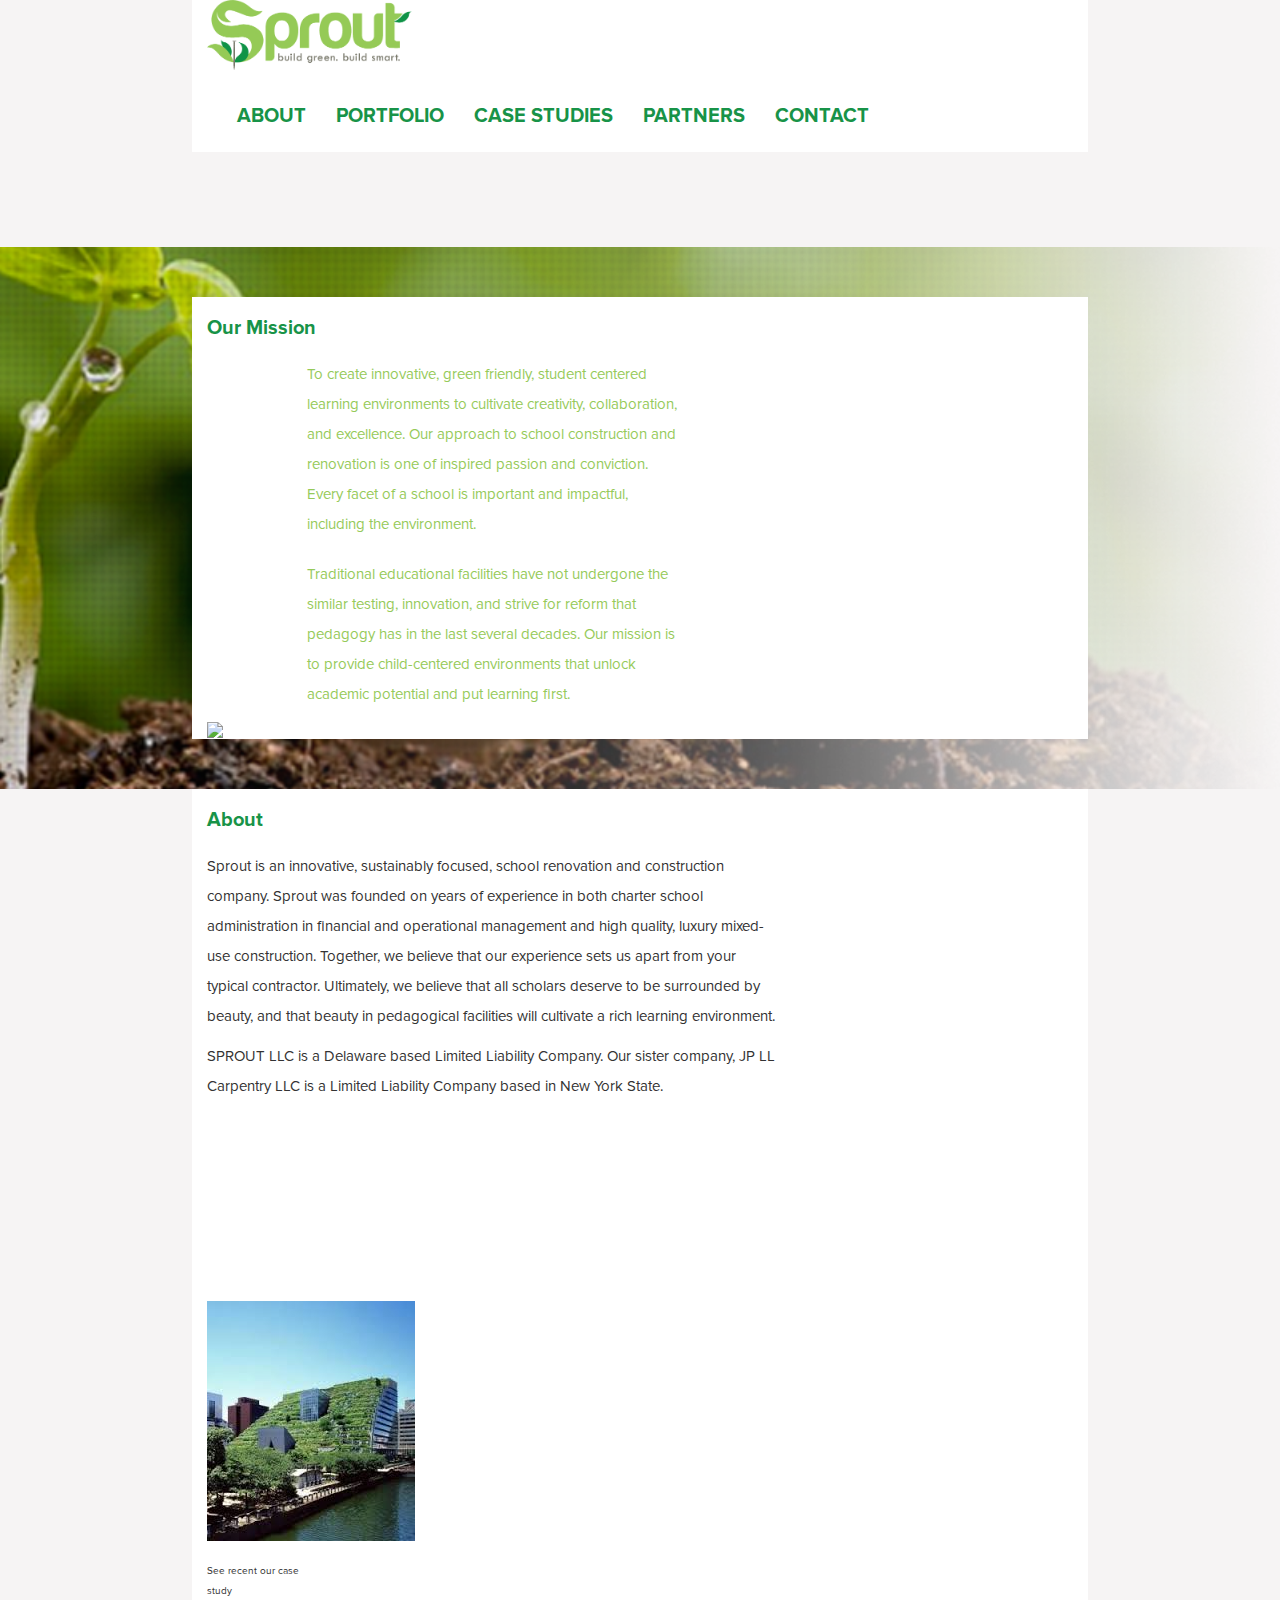
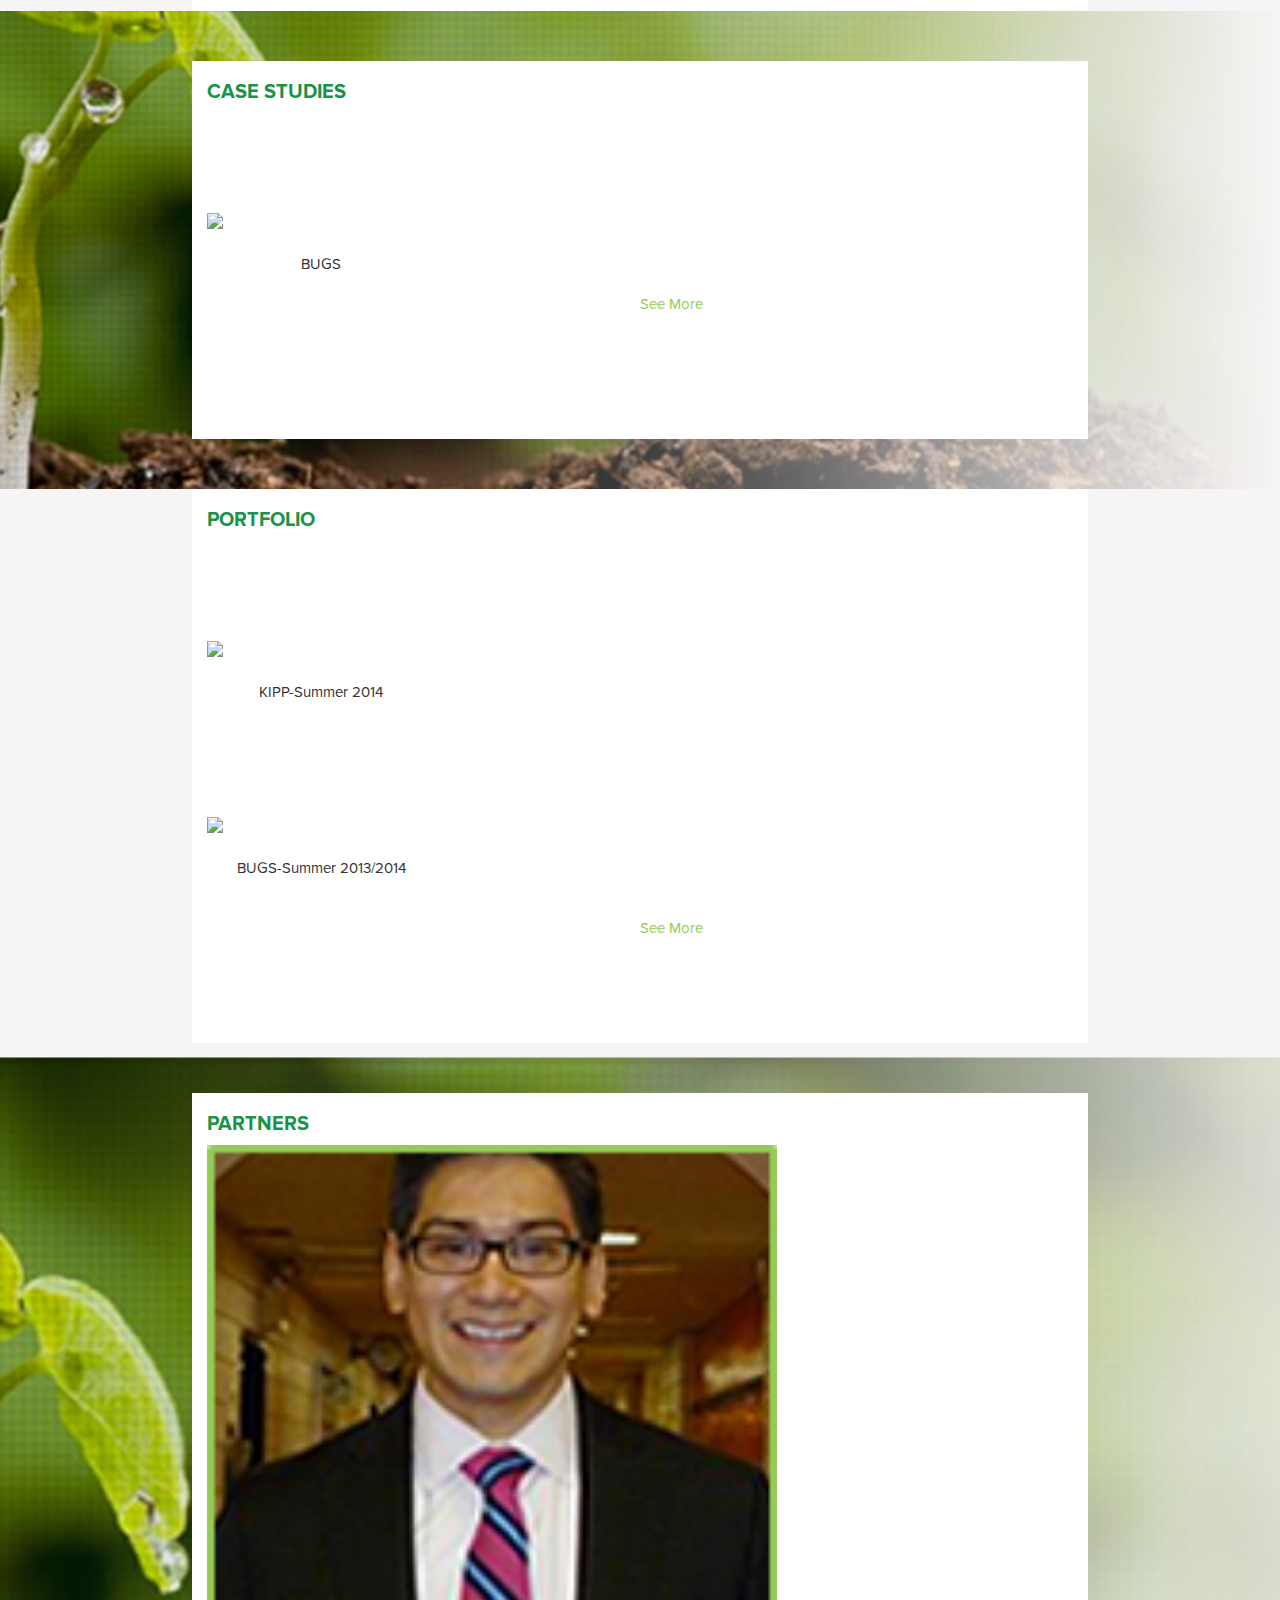
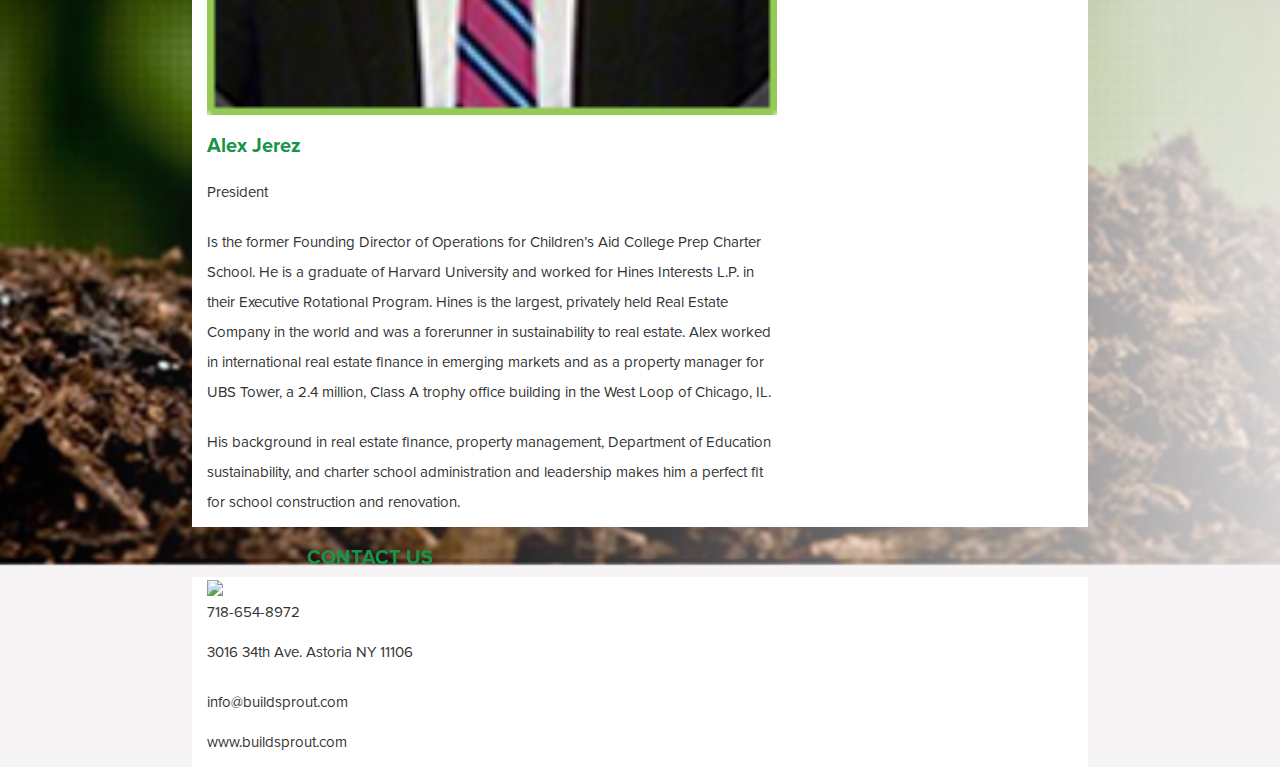
==== Sprout/index.html @ 4033d35f "Main Files" ====
<!doctype html>
<html class="no-js" lang="en">
<head>
	<meta charset="utf-8">
	<title></title>
	
	<link href="css/bootstrap.min.css" rel="stylesheet" media="screen">
	<script src="js/jquery-1.6.1.min.js"></script>
	<script src="js/bootstrap.min.js"></script>
	<script src="js/init.js"></script>
<link rel="stylesheet" href="http://maxcdn.bootstrapcdn.com/bootstrap/3.2.0/css/bootstrap.min.css">
  <script src="https://ajax.googleapis.com/ajax/libs/jquery/1.11.1/jquery.min.js"></script>
  <script src="http://maxcdn.bootstrapcdn.com/bootstrap/3.2.0/js/bootstrap.min.js"></script>
    <script type="text/javascript" src="js/jquery-1.11.0.min.js"></script>
<script type="text/javascript" src="js/jquery.leanModal.min.js"></script>
<link rel="stylesheet" href="http://netdna.bootstrapcdn.com/font-awesome/4.0.3/css/font-awesome.min.css" />
<link type="text/css" rel="stylesheet" href="css/style.css" />

	<style type="text/css">
    

		#intro { 
			background-color: white; 
			height: auto;  
			margin: 0 auto; 
		    width: 70%; 
		    position: relative; 
		    padding: 0px 0;
           
            height: auto;
		}
		#home { 
			background: url(Assets/BG1.png) no-repeat 50%;
            background-size: cover;
			height: auto;  
			margin: 0 auto; 
		    width: 100%; 
		    position: relative; 
		    padding: 50px 0; 
            z-index: -1;
		}
		#about { 
			background: url(images/about.png) 50% 0 fixed; 
			height: auto;
			margin: 0 auto; 
		    width: 100%; 
		    position: relative; 
		    padding: 100px 0;
		    color: #fff;
            
		}

		/* Non-essential demo stuff */
		.hero-unit {
			background-color: #fff;
		    box-shadow: 0 0 20px rgba(0,0,0,0.1);
		}
        
       @font-face { font-family: nav; src: url('Assets/ProximaNova-Bold.otf');}
        @font-face { font-family: bod; src: url('Assets/ProximaNova-Reg.otf');}
        h1{
            height: auto;
            font-family: nav;
            width: 100%;
            height: auto;
            font-size: 20px;
            color:#189348;
        }
        
        h2{
        font-size: 15px;
            line-height:200%;
            font-family: bod;
        }
		.media-object { width: 64px; height: 64px; padding-bottom: 30px }        
	</style>

</head>

<body style="background-color:#f6f4f4">

    
    
        <nav id="nav" class="nav" style="margin-left:auto;margin-right:auto; background-color:white; width:70%;">
        <div class="container-fluid">
            <div class="navbar-header">
                <button type="button" class="navbar-toggle" data-toggle="collapse" data-target="#myNavbar" style="background-color:green">
                    <span class="icon-bar"></span>
                    <span class="icon-bar"></span>
                    <span class="icon-bar"></span>
                </button>
                <a href="#Top"><img src="Assets/Logo.png" style="width:40%; height:auto;"></a>
            </div>
            <div class="collapse navbar-collapse" id="myNavbar">
                <ul class="nav navbar-nav">
                    <li><a href="#About"><h1>ABOUT</h1></a></li>
                    <li><a href="#Portfolio"><h1>PORTFOLIO</h1></a></li>
                    <li><a href="#CS"><h1>CASE STUDIES</h1></a></li>
                    <li><a href="#Partners"><h1>PARTNERS</h1></a></li>
                    <li><a href="#Contact"><h1>CONTACT</h1></a></li>
                </ul>
            </div>
        </div>
        </nav>
  





        <!-- Nice Description -->
        <section id="home" data-speed="4"style="margin-top:95px">
            <section id="intro" data-speed="6">
                <div class="container">
                    <div class="row-fluid">
                        <h1>Our Mission</h1>
                        <div class="span4" style="width:33%; background-color:white; margin-left:100px;color:#96ca5a;">

                            <h2>
                                To create innovative, green friendly, student centered learning environments
                                to cultivate creativity, collaboration, and excellence. Our approach to school
                                construction and renovation is one of inspired passion and conviction. Every
                                facet of a school is important and impactful, including the environment.
                            </h2>

                            <h2>
                                Traditional educational facilities have not undergone the similar testing,
                                innovation, and strive for reform that pedagogy has in the last several
                                decades. Our mission is to provide child-centered environments that unlock
                                academic potential and put learning first.
                            </h2>

                        </div>
                        <div class="span4" style="width:55%">
                            <img src="Assets/Green-Building2.PNG" />
                        </div>
                    </div>
                </div>
            </section>
        </section>
    
           <!-- About -->
    <a class="anchor" id="top" name="About"></a>
        <section id="intro" data-speed="6" data-type="background">
            <div class="container">
                <div class="row-fluid">
                    <h1>About</h1>
                    <div class="span4" style="width:50%; background-color:white;">
                        <h2>
                            <p>
                                Sprout is an innovative, sustainably focused, school renovation and
                                construction company. Sprout was founded on years of experience in
                                both charter school administration in financial and operational
                                management and high quality, luxury mixed-use construction. Together,
                                we believe that our experience sets us apart from your typical contractor.
                                Ultimately, we believe that all scholars deserve to be surrounded
                                by beauty, and that beauty in pedagogical facilities will cultivate a
                                rich learning environment.
                            </p>

                            <p>
                                SPROUT LLC is a Delaware based Limited Liability Company. Our sister company,
                                JP LL Carpentry LLC is a Limited Liability Company based in New York State.
                            </p>
                        </h2>
                    </div>
                    <div class="span4" style="width:10%; margin-top:200px">
                        <img src="Assets/download.jpeg">
                        <h2 style="font-size: 10px">See recent our case study</h2>
                    </div>
                </div>
            </div>
        </section>

        <!-- Case studies -->
    <a class="anchor" id="top" name="CS" style="top:-20px"></a>
        <section id="home" data-speed="4" data-type="background">
            <section id="intro" data-speed="6" data-type="background" style="padding-bottom:150px">
                <div class="container">
                    <div class="row-fluid">
                        <h1>CASE STUDIES</h1>
                        <div class="span4" style="width:20%; background-color:white; ">
                            <div class="span4" style="width:100%;">
                                <img src="Assets/pics/bugs/3.JPG" style="margin-top:100px">
                                <center><h2>BUGS</h2></center>
                            </div>
                        </div>
                    </div>
                </div>
            </section>
        </section>
    <a href="casestudies.html"><h2 style="color:#96ca5a;z-index:100;position: absolute;left:50%;margin-top:-200px;">See More</h2></a>
    
        <!-- Portfolio -->
    <a class="anchor" id="top" name="Portfolio"></a>
        <section id="intro" data-speed="6" data-type="background" style="padding-bottom:150px">
            <div class="container">
                <div class="row-fluid">
                    <h1>PORTFOLIO</h1>
                    <div class="span4" style="width:20%">
                        <img src="Assets/pics/kipp/1.JPG" style="margin-top:100px;"/>
                        <center><h2>KIPP-Summer 2014</h2></center>
                    </div>
                    <div class="span4" style="width:20%">
                        <img src="Assets/pics/bugs/1.jpg" style="margin-top:100px;"/>
                        <center><h2>BUGS-Summer 2013/2014</h2></center>
                    </div>
                </div>
                <a href="portfolio.html"><h2 style="color:#96ca5a;z-index:100;position: absolute;left:50%">See More</h2></a>
            </div>
        </section>

        <!-- Partners -->
    <a class="anchor" id="top" name="Partners" style="top:-200px"></a>
        <section id="home" data-speed="4" data-type="background">
            <section id="intro" data-speed="6" data-type="background">
                <div class="container">
                    <div class="row-fluid">
                        <h1>PARTNERS</h1>
                    </div>
                    <div class="span4">
                        <img src="Assets/Alex.png" style="width:50%">
                    </div>
                    <div class="span4" style="width:50%">
                        <h1>Alex Jerez</h1>
                        <h2>President</h2>
                        <h2>
                            Is the former Founding Director of Operations
                            for Children’s Aid College Prep Charter School.
                            He is a graduate of Harvard University and worked
                            for Hines Interests L.P. in their Executive Rotational
                            Program. Hines is the largest, privately held Real Estate Company in
                            the world and was a forerunner in sustainability to real estate. Alex worked
                            in international real estate finance in emerging markets and as
                            a property manager for UBS Tower, a 2.4 million, Class A trophy
                            office building in the West Loop of Chicago, IL.
                        </h2>
                        <h2>
                            His background in real estate finance,
                            property management, Department of Education sustainability,
                            and charter school administration and leadership makes him a perfect fit for
                            school construction and renovation.
                        </h2>

                    </div>
                </div>
            </section>
        </section>

        <!-- Contact us -->
    <a class="anchor" id="top" name="Contact" style="top:-200px"></a>
        <section id="intro" data-speed="6" data-type="background">
            <div class="container">
                <div class="row-fluid">
                    <div class="span4">
                        <img src="Assets/Circlelogo.png" />
                        <h1 style="margin-left:100px;margin-top:-50px">CONTACT US</h1>
                    </div>
                    <div class="span4">
                        <h2>
                            <p>718-654-8972</p>
                            <p style="width:35%">
                                3016 34th Ave.
                                Astoria NY 11106
                            </p>
                        </h2>
                    </div>
                    <div class="span4">
                        <h2>
                            <p>info@buildsprout.com</p>
                            <p>www.buildsprout.com </p>
                        </h2>
                    </div>

                </div>
            </div>
        </section>


</body>

</html>
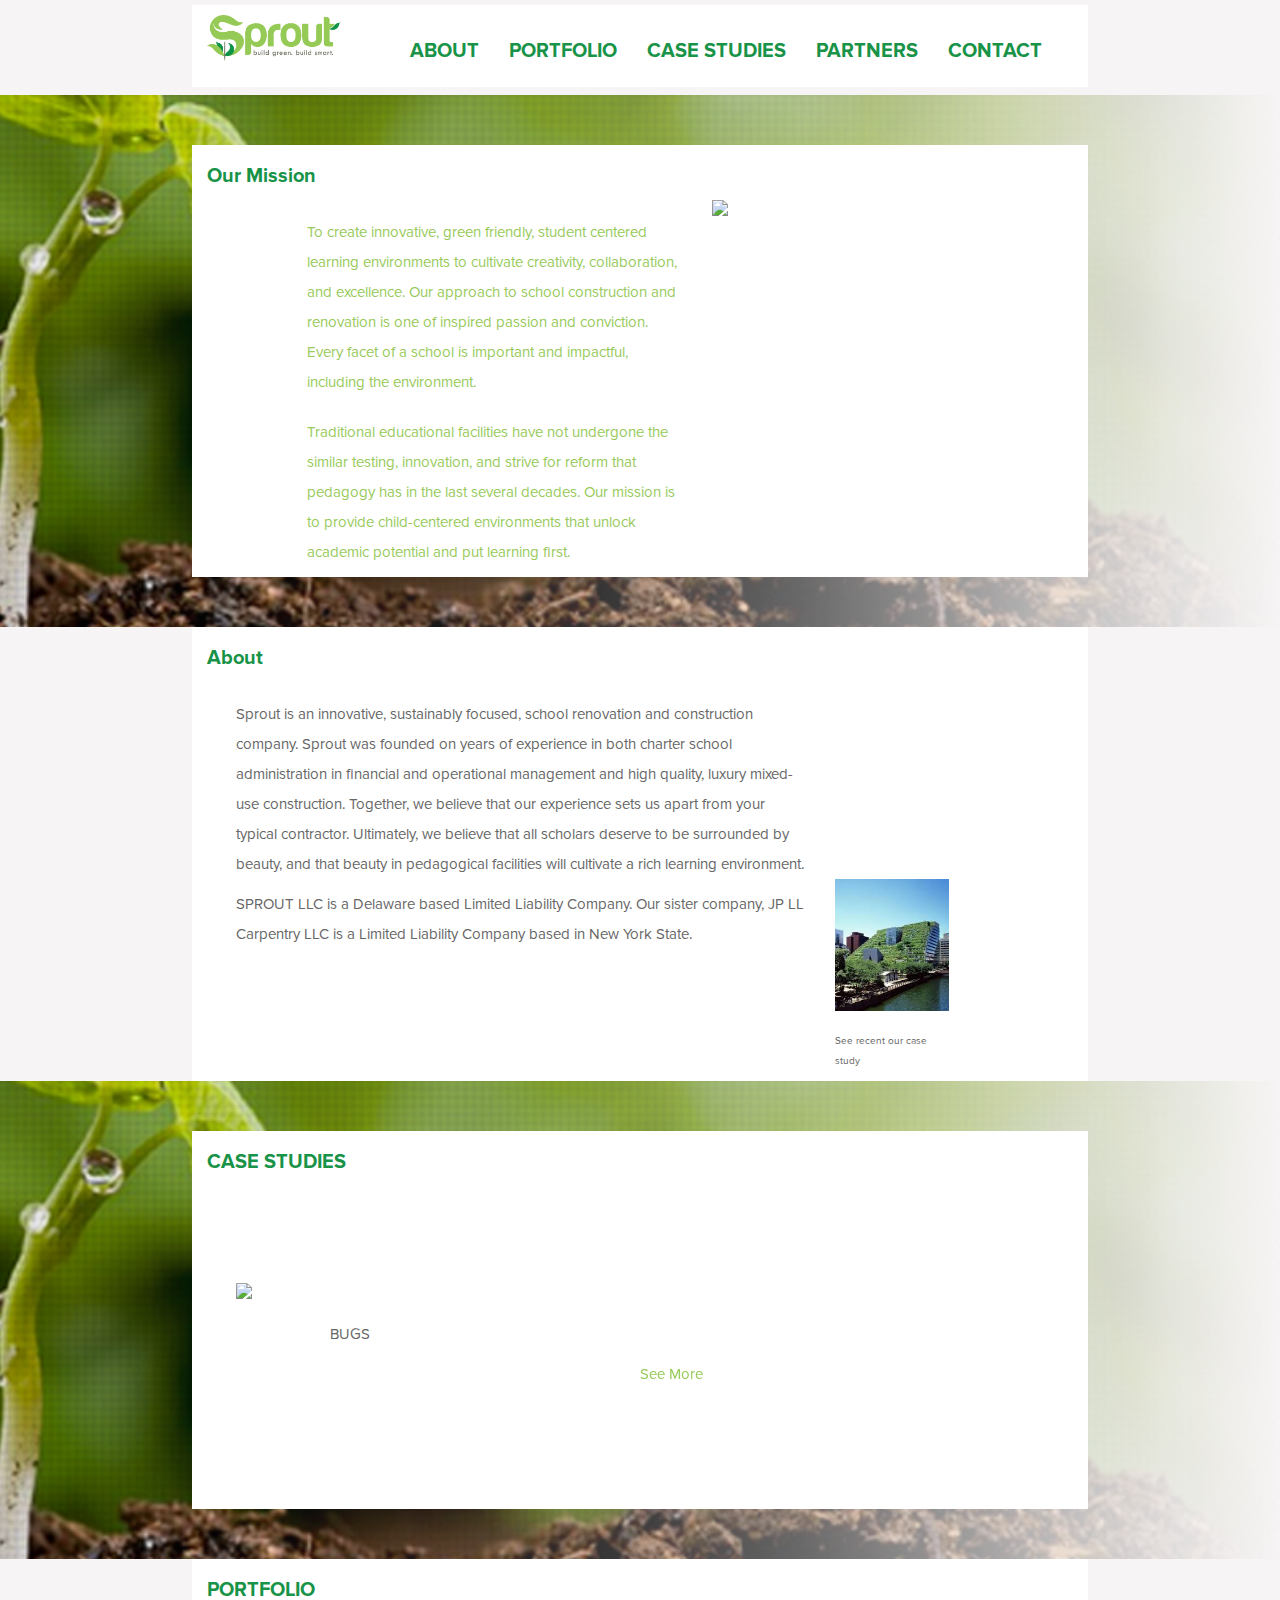
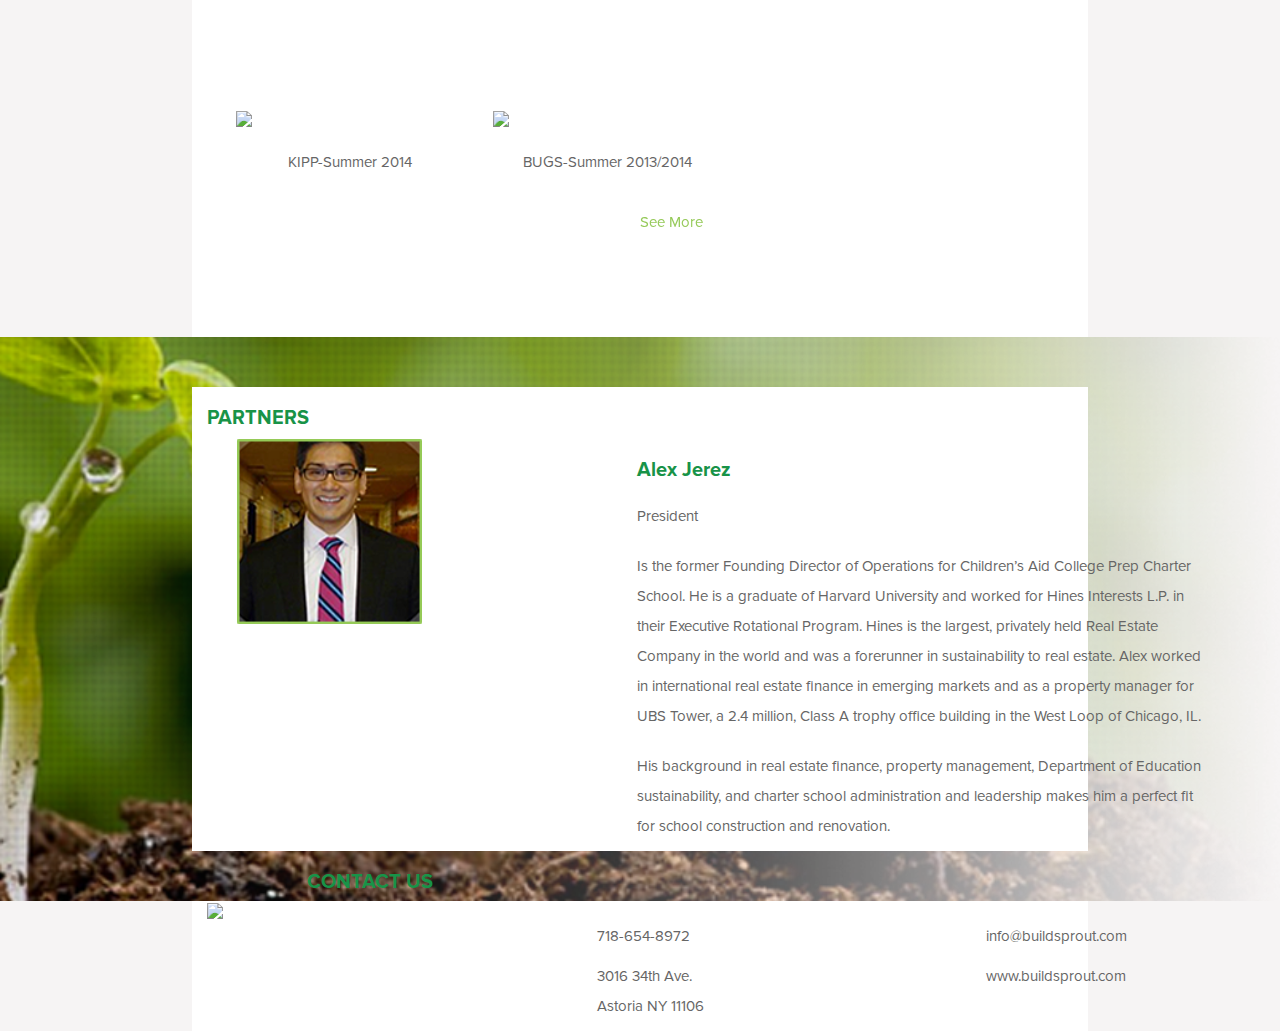
==== commit a9bf7523: "Pages Navbar Updated" ====
--- a/Sprout/index.html
+++ b/Sprout/index.html
@@ -1,4 +1,4 @@
-<!doctype html>
+﻿<!doctype html>
 <html class="no-js" lang="en">
 <head>
 	<meta charset="utf-8">
@@ -89,9 +89,9 @@
                     <span class="icon-bar"></span>
                     <span class="icon-bar"></span>
                 </button>
-                <a href="#Top"><img src="Assets/Logo.png" style="width:40%; height:auto;"></a>
-            </div>
-            <div class="collapse navbar-collapse" id="myNavbar">
+                <a href="index.html"><img src="Assets/Logo.png" style="position:absolute;width:15%;top:10px"></a>
+            </div>
+            <div class="collapse navbar-collapse" id="myNavbar" style="left:20%">
                 <ul class="nav navbar-nav">
                     <li><a href="#About"><h1>ABOUT</h1></a></li>
                     <li><a href="#Portfolio"><h1>PORTFOLIO</h1></a></li>
--- a/Sprout/css/style.css
+++ b/Sprout/css/style.css
@@ -0,0 +1,92 @@
+@import url(http://fonts.googleapis.com/css?family=Source+Sans+Pro:400,700,700italic,400italic);
+
+body {font-family: 'Source Sans Pro', sans-serif; font-size: 14px; color: #666;}
+
+#lean_overlay {
+    position: fixed;
+    z-index:100;
+    top: 0px;
+    left: 0px;
+    height:100%;
+    width:100%;
+    background: #000;
+    display: none;
+}
+
+.popupContainer{
+	position:absolute;
+	width:600px;
+	height: auto;
+	left:45%;
+	top:80px;
+	background: #FFF;
+}
+
+#nav {
+  position: fixed;
+    /* center the element */
+    right: 0;
+    left: 0;
+    margin-right: auto;
+    margin-left: auto;
+    /* give it dimensions */
+   z-index:10;
+    width: 90%;
+   margin-top:-90px;
+}
+a.anchor{display: block; position: relative; top: -85px; visibility: hidden;}
+
+#modal_trigger {margin:10px auto; width:175px; display:block;}
+
+.btn {padding:5px 5px; background: #F4F4F2;}
+.btn_red {background: #ED6347; color: #FFF;}
+
+.btn:hover {background: #E4E4E2;}
+.btn_red:hover {background: #C12B05;}
+
+a.btn {color:#666; text-align: center; text-decoration: none;}
+a.btn_red {color: #FFF;}
+
+.one_half {width:50%; display: block; float:left;}
+.one_half.last {width:45%; margin-left:5%;}
+
+/* Popup Styles*/
+.popupHeader {font-size:16px; text-transform: uppercase;}
+.popupHeader {background:#F4F4F2; position:relative; padding:10px 20px; border-bottom:1px solid #DDD; font-weight:bold;}
+.popupHeader .modal_close {position: absolute; right: 0; top:0; padding:10px 15px; background:#E4E4E2; cursor: pointer; color:#aaa; font-size:16px;}
+
+.popupBody {padding:20px;}
+
+
+/* Social Login Form */
+.social_login {}
+.social_login .social_box {display:block; clear:both; padding:10px; margin-bottom: 10px; background: #F4F4F2; overflow: hidden;}
+.social_login .icon {display:block; width:10px; padding:5px 10px; margin-right: 10px; float:left; color:#FFF; font-size:16px; text-align: center;} 
+.social_login .fb .icon {background:#3B5998;}
+.social_login .google .icon {background:#DD4B39;}
+.social_login .icon_title {display:block; padding:5px 0; float:left; font-weight: bold; font-size: 16px; color:#777;}
+.social_login .social_box:hover {background: #E4E4E2;}
+
+.centeredText {text-align: center; margin: 20px 0; clear: both; overflow: hidden; text-transform: uppercase;}
+
+.action_btns {clear:both; overflow: hidden;}
+.action_btns a {display: block;}
+
+/* User Login Form */
+.user_login {display: none;}
+.user_login label {display: block; margin-bottom:5px;}
+.user_login input[type="text"], .user_login input[type="email"], .user_login input[type="password"] {display: block; width:90%; padding: 10px; border:1px solid #DDD; color:#666;}
+.user_login input[type="checkbox"] {float:left; margin-right:5px;}
+.user_login input[type="checkbox"]+label {float:left;}
+
+.user_login .checkbox {margin-bottom: 10px; clear: both; overflow: hidden;}
+.forgot_password {display:block; margin: 20px 0 10px; clear: both; overflow: hidden; text-decoration: none; color:#ED6347;}
+
+/* User Register Form */
+.user_register {display: none;}
+.user_register label {display: block; margin-bottom:5px;}
+.user_register input[type="text"], .user_register input[type="email"], .user_register input[type="password"] {display: block; width:90%; padding: 10px; border:1px solid #DDD; color:#666;}
+.user_register input[type="checkbox"] {float:left; margin-right:5px;}
+.user_register input[type="checkbox"]+label {float:left;}
+
+.user_register .checkbox {margin-bottom: 10px; clear: both; overflow: hidden;}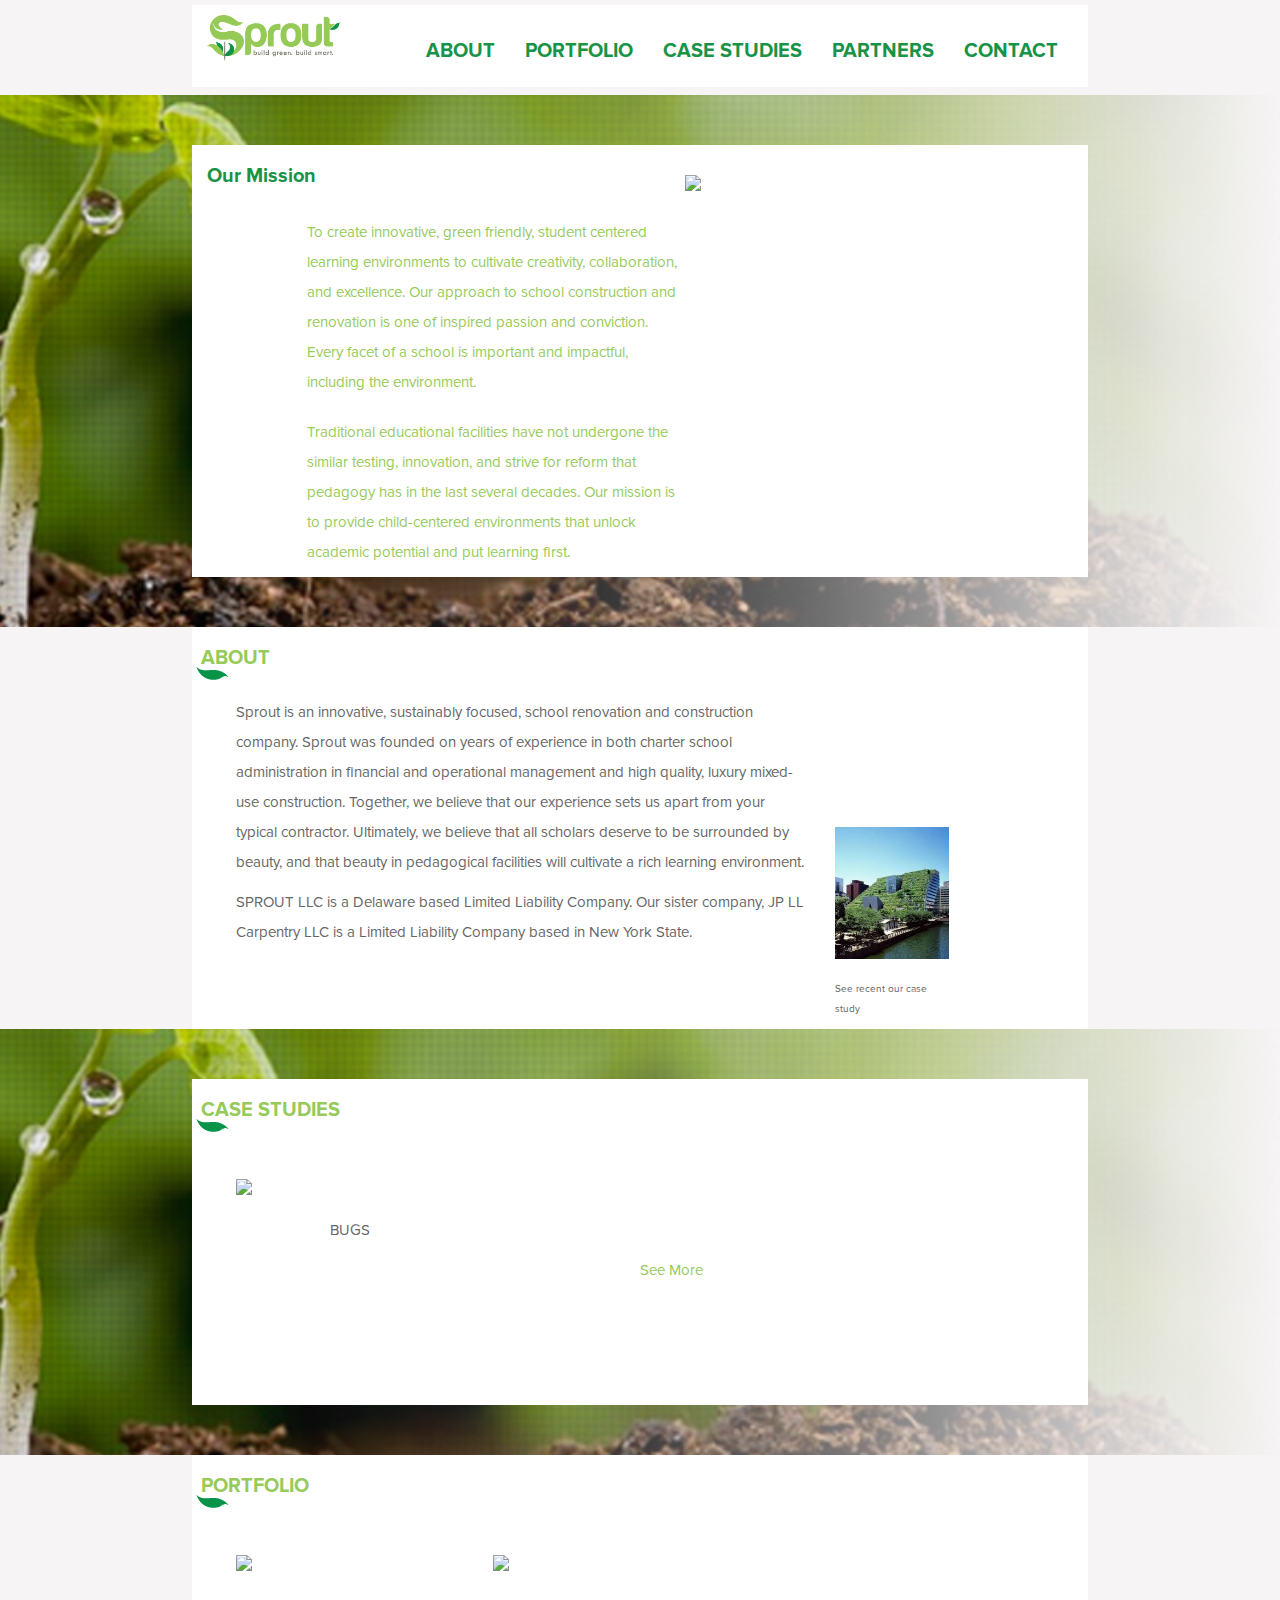
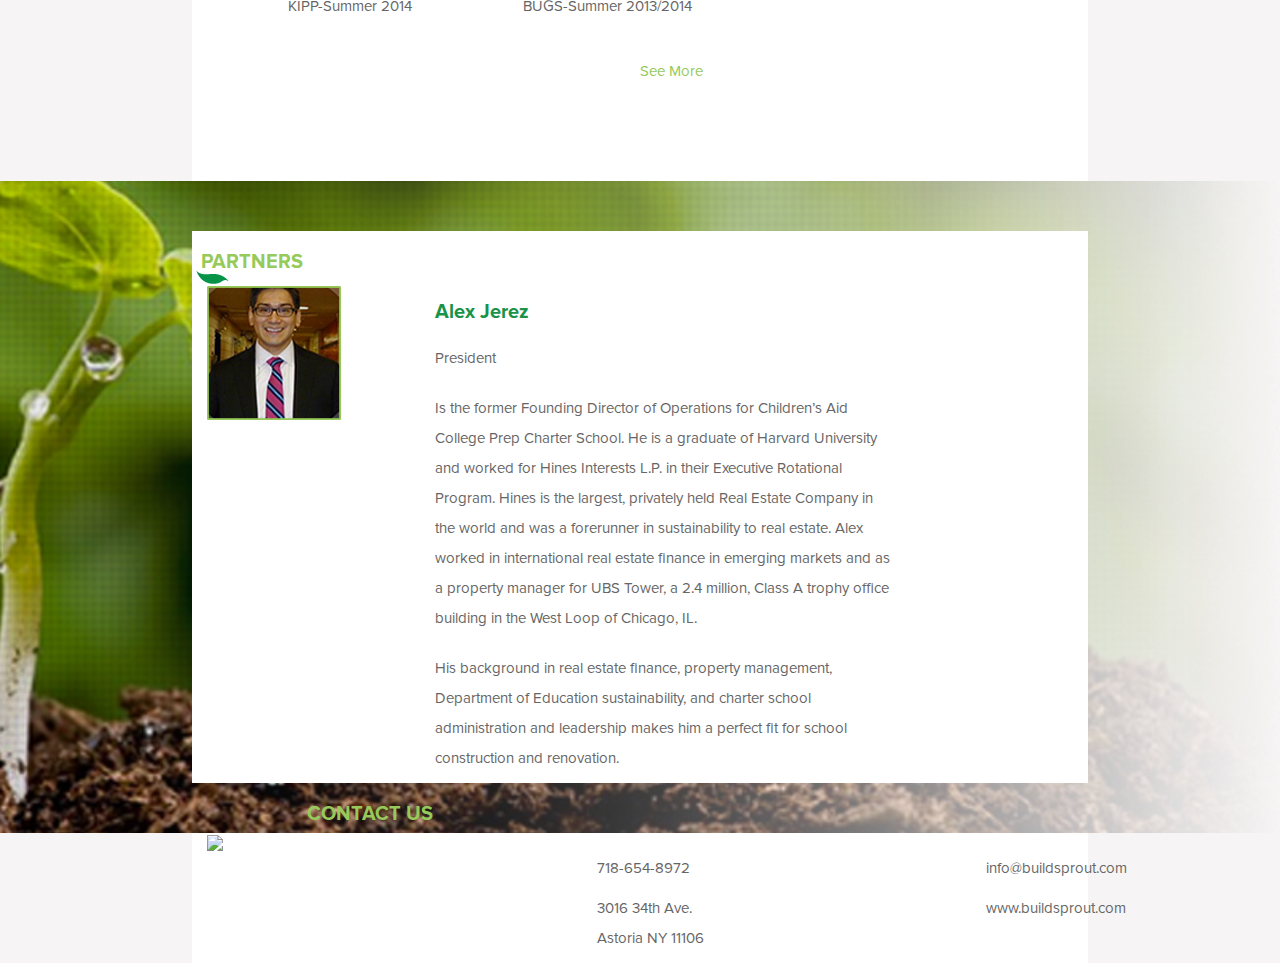
==== commit c772ba57: "Update 1.1" ====
--- a/Sprout/index.html
+++ b/Sprout/index.html
@@ -26,7 +26,7 @@
 		    width: 70%; 
 		    position: relative; 
 		    padding: 0px 0;
-           
+           z-index:-1;
             height: auto;
 		}
 		#home { 
@@ -37,7 +37,7 @@
 		    width: 100%; 
 		    position: relative; 
 		    padding: 50px 0; 
-            z-index: -1;
+            z-index: -2;
 		}
 		#about { 
 			background: url(images/about.png) 50% 0 fixed; 
@@ -59,10 +59,7 @@
        @font-face { font-family: nav; src: url('Assets/ProximaNova-Bold.otf');}
         @font-face { font-family: bod; src: url('Assets/ProximaNova-Reg.otf');}
         h1{
-            height: auto;
             font-family: nav;
-            width: 100%;
-            height: auto;
             font-size: 20px;
             color:#189348;
         }
@@ -81,41 +78,36 @@
 
     
     
-        <nav id="nav" class="nav" style="margin-left:auto;margin-right:auto; background-color:white; width:70%;">
+    <nav id="nav" class="nav" style="margin-left:auto;margin-right:auto; background-color:white; width:70%; top:95px">
         <div class="container-fluid">
             <div class="navbar-header">
-                <button type="button" class="navbar-toggle" data-toggle="collapse" data-target="#myNavbar" style="background-color:green">
-                    <span class="icon-bar"></span>
-                    <span class="icon-bar"></span>
-                    <span class="icon-bar"></span>
+                <button type="button" class="navbar-toggle" data-toggle="collapse" data-target="#myNavbar" style="background-color:#96ca5a">
+                    <span class="icon-bar" style="background-color:#189348"></span>
+                    <span class="icon-bar" style="background-color:#189348"></span>
+                    <span class="icon-bar" style="background-color:#189348"></span>
                 </button>
-                <a href="index.html"><img src="Assets/Logo.png" style="position:absolute;width:15%;top:10px"></a>
-            </div>
-            <div class="collapse navbar-collapse" id="myNavbar" style="left:20%">
-                <ul class="nav navbar-nav">
-                    <li><a href="#About"><h1>ABOUT</h1></a></li>
-                    <li><a href="#Portfolio"><h1>PORTFOLIO</h1></a></li>
-                    <li><a href="#CS"><h1>CASE STUDIES</h1></a></li>
-                    <li><a href="#Partners"><h1>PARTNERS</h1></a></li>
-                    <li><a href="#Contact"><h1>CONTACT</h1></a></li>
+                <a href="index.html"><img src="Assets/Logo.png" style="position:absolute;width:15%;top:10px;z-index:10"></a>
+            </div>
+            <div class="collapse navbar-collapse" id="myNavbar">
+                <ul class="nav navbar-nav navbar-right">
+                    <li  data-toggle="collapse" data-target="#myNavbar"><a href="index.html#About"><h1>ABOUT</h1></a></li>
+                    <li  data-toggle="collapse" data-target="#myNavbar"><a href="index.html#Portfolio"><h1>PORTFOLIO</h1></a></li>
+                    <li  data-toggle="collapse" data-target="#myNavbar"><a href="index.html#CS"><h1>CASE STUDIES</h1></a></li>
+                    <li  data-toggle="collapse" data-target="#myNavbar"><a href="index.html#Partners"><h1>PARTNERS</h1></a></li>
+                    <li  data-toggle="collapse" data-target="#myNavbar"><a href="index.html#Contact"><h1>CONTACT</h1></a></li>
                 </ul>
             </div>
         </div>
-        </nav>
-  
-
-
-
-
+    </nav>
 
         <!-- Nice Description -->
         <section id="home" data-speed="4"style="margin-top:95px">
             <section id="intro" data-speed="6">
+                <img src="Assets/Green-Building2.PNG" style="position:absolute;left:55%;top:30px;width:40%;" />
                 <div class="container">
                     <div class="row-fluid">
                         <h1>Our Mission</h1>
                         <div class="span4" style="width:33%; background-color:white; margin-left:100px;color:#96ca5a;">
-
                             <h2>
                                 To create innovative, green friendly, student centered learning environments
                                 to cultivate creativity, collaboration, and excellence. Our approach to school
@@ -129,11 +121,8 @@
                                 decades. Our mission is to provide child-centered environments that unlock
                                 academic potential and put learning first.
                             </h2>
-
                         </div>
-                        <div class="span4" style="width:55%">
-                            <img src="Assets/Green-Building2.PNG" />
-                        </div>
+                         
                     </div>
                 </div>
             </section>
@@ -144,8 +133,9 @@
         <section id="intro" data-speed="6" data-type="background">
             <div class="container">
                 <div class="row-fluid">
-                    <h1>About</h1>
-                    <div class="span4" style="width:50%; background-color:white;">
+                    <h1 style="position: absolute;left:1%;color:#96ca5a">ABOUT</h1>
+                    <img src="Assets/Leave.png" style="position: absolute;left:.5%;top:40px;" />
+                    <div class="span4" style="width:50%; background-color:white;margin-top:50px">
                         <h2>
                             <p>
                                 Sprout is an innovative, sustainably focused, school renovation and
@@ -178,7 +168,8 @@
             <section id="intro" data-speed="6" data-type="background" style="padding-bottom:150px">
                 <div class="container">
                     <div class="row-fluid">
-                        <h1>CASE STUDIES</h1>
+                        <h1 style="position: absolute;left:1%;color:#96ca5a">CASE STUDIES</h1>
+                        <img src="Assets/Leave.png" style="position: absolute;left:.5%;top:40px;" />
                         <div class="span4" style="width:20%; background-color:white; ">
                             <div class="span4" style="width:100%;">
                                 <img src="Assets/pics/bugs/3.JPG" style="margin-top:100px">
@@ -189,15 +180,16 @@
                 </div>
             </section>
         </section>
-    <a href="casestudies.html"><h2 style="color:#96ca5a;z-index:100;position: absolute;left:50%;margin-top:-200px;">See More</h2></a>
+    <a href="casestudies.html"><h2 style="color:#96ca5a;z-index:;position: absolute;left:50%;margin-top:-200px;">See More</h2></a>
     
         <!-- Portfolio -->
     <a class="anchor" id="top" name="Portfolio"></a>
         <section id="intro" data-speed="6" data-type="background" style="padding-bottom:150px">
             <div class="container">
                 <div class="row-fluid">
-                    <h1>PORTFOLIO</h1>
-                    <div class="span4" style="width:20%">
+                    <h1 style="position: absolute;left:1%;color:#96ca5a">PORTFOLIO</h1>
+                    <img src="Assets/Leave.png" style="position: absolute;left:.5%;top:40px;" />
+                    <div class="span4" style="width:20%;">
                         <img src="Assets/pics/kipp/1.JPG" style="margin-top:100px;"/>
                         <center><h2>KIPP-Summer 2014</h2></center>
                     </div>
@@ -206,9 +198,9 @@
                         <center><h2>BUGS-Summer 2013/2014</h2></center>
                     </div>
                 </div>
-                <a href="portfolio.html"><h2 style="color:#96ca5a;z-index:100;position: absolute;left:50%">See More</h2></a>
-            </div>
-        </section>
+            </div>
+        </section>
+    <a href="portfolio.html"><h2 style="color:#96ca5a;z-index:2;position: absolute;left:50%;margin-top:-125px">See More</h2></a>
 
         <!-- Partners -->
     <a class="anchor" id="top" name="Partners" style="top:-200px"></a>
@@ -216,12 +208,11 @@
             <section id="intro" data-speed="6" data-type="background">
                 <div class="container">
                     <div class="row-fluid">
-                        <h1>PARTNERS</h1>
-                    </div>
-                    <div class="span4">
-                        <img src="Assets/Alex.png" style="width:50%">
-                    </div>
-                    <div class="span4" style="width:50%">
+                        <h1 style="position: absolute;left:1%;color:#96ca5a">PARTNERS</h1>
+                        <img src="Assets/Leave.png" style="position: absolute;left:.5%;top:40px;" />
+                        <img src="Assets/Alex.png" style=" position: absolute; width:15%;margin-left:0%;top:10%">
+                    </div>
+                    <div class="span4" style="width:40%; margin-left:20%;margin-top:50px">
                         <h1>Alex Jerez</h1>
                         <h2>President</h2>
                         <h2>
@@ -254,7 +245,7 @@
                 <div class="row-fluid">
                     <div class="span4">
                         <img src="Assets/Circlelogo.png" />
-                        <h1 style="margin-left:100px;margin-top:-50px">CONTACT US</h1>
+                        <h1 style="margin-left:100px;margin-top:-50px;color:#96ca5a">CONTACT US</h1>
                     </div>
                     <div class="span4">
                         <h2>
--- a/Sprout/css/style.css
+++ b/Sprout/css/style.css
@@ -89,4 +89,43 @@
 .user_register input[type="checkbox"] {float:left; margin-right:5px;}
 .user_register input[type="checkbox"]+label {float:left;}
 
-.user_register .checkbox {margin-bottom: 10px; clear: both; overflow: hidden;}+.user_register .checkbox {margin-bottom: 10px; clear: both; overflow: hidden;}
+
+@media (max-width: 1200px) {
+
+
+    .navbar-header {
+        float: none;
+    }
+    .navbar-left,.navbar-right {
+        float: none !important;
+    }
+    .navbar-toggle {
+        display: block;
+    }
+    .navbar-collapse {
+        border-top: 1px solid transparent;
+        box-shadow: inset 0 1px 0 rgba(255,255,255,0.1);
+    }
+    .navbar-fixed-top {
+		top: 0;
+		border-width: 0 0 1px;
+	}
+    .navbar-collapse.collapse {
+        display: none!important;
+    }
+    .navbar-nav {
+        float: none!important;
+		margin-top: 7.5px;
+	}
+	.navbar-nav>li {
+        float: none;
+    }
+    .navbar-nav>li>a {
+        padding-top: 10px;
+        padding-bottom: 10px;
+    }
+    .collapse.in{
+  		display:block !important;
+	}
+}